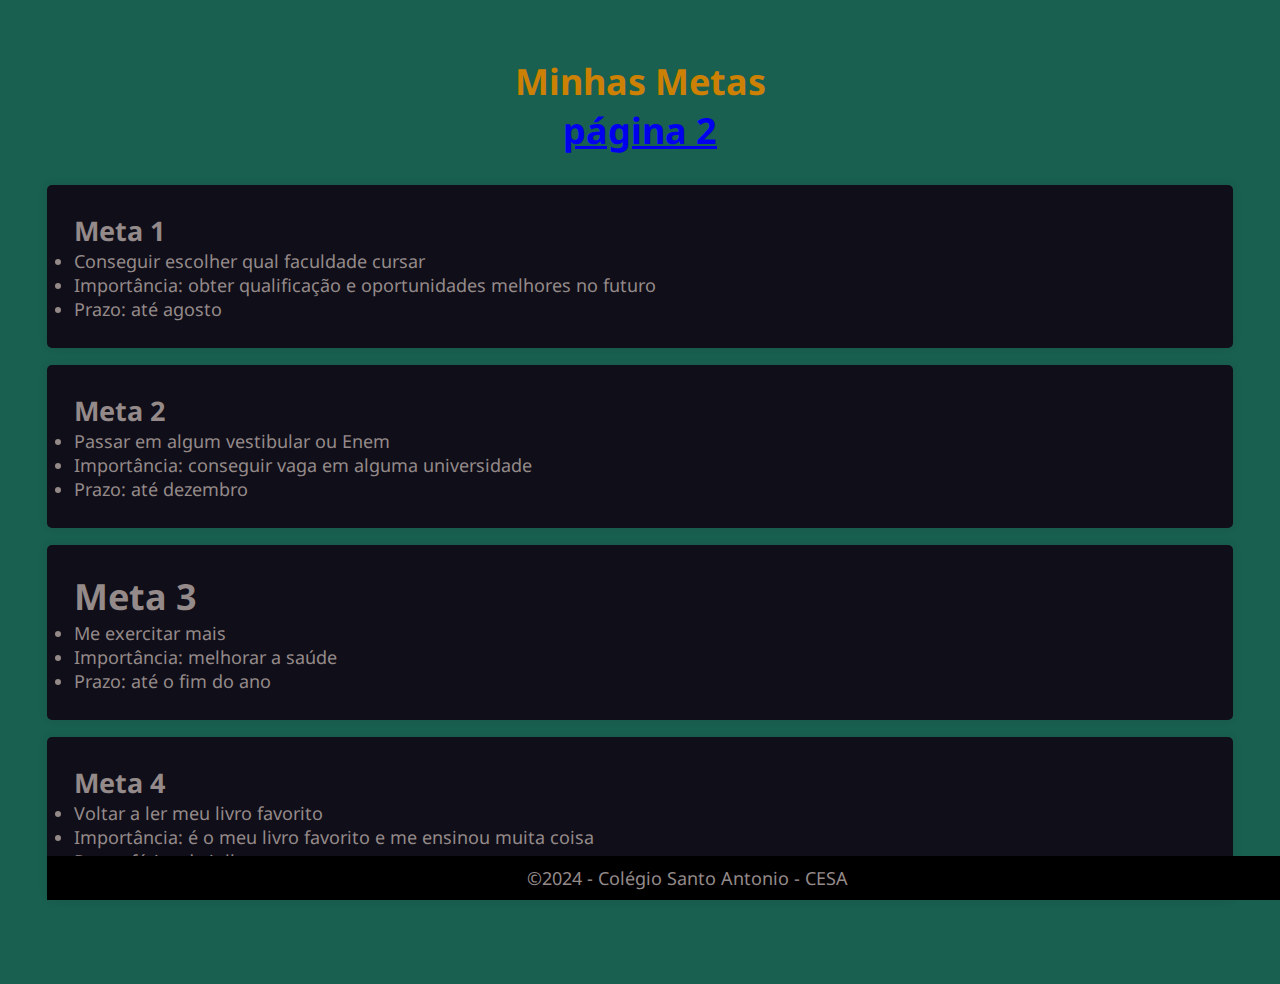
==== index.html @ 3cfb37cc "okok" ====
<!DOCTYPE html>
<html lang="pt-br">
<head>
    <meta charset="UTF-8">
    <meta name="viewport" content="width=device-width, initial-scale=1.0">
    <title>Metas 2024</title>
    <link rel="stylesheet" href="style.css">
</head>
<body>
    <header>
        <h1>Minhas Metas</h1>
        <h1 class="link"><a href="metas.html">página 2</a></h1>
    </header>
    <main>
        <section class="meta">
            <h2>Meta 1</h2>
            <ul>
                <li>Conseguir escolher qual faculdade cursar</li>
                <li>Importância: obter qualificação e oportunidades melhores no futuro</li>
                <li>Prazo: até agosto</li>
            </ul>
        </section>

        <section class="meta">
            <h2>Meta 2</h2>
            <ul>
                <li>Passar em algum vestibular ou Enem</li>
                <li>Importância: conseguir vaga em alguma universidade</li>
                <li>Prazo: até dezembro</li>
            </ul>
        </section>

        <section class="meta">
        <h1>Meta 3</h1>
            <ul>
                <li>Me exercitar mais</li>
                <li>Importância: melhorar a saúde</li>
                <li>Prazo: até o fim do ano</li>
            </ul>
        </section>

        <section class="meta">
        <h2>Meta 4</h2>
            <ul>
                <li>Voltar a ler meu livro favorito</li>
                <li>Importância: é o meu livro favorito e me ensinou muita coisa</li>
                <li>Prazo: férias de julho</li>
            </ul>
        </section>
    </main>
    <footer>
        <p>©2024 - Colégio Santo Antonio - CESA</p>
    </footer>
</body>
</html>
---- style.css ----
@import url('https://fonts.googleapis.com/css2?family=Noto+Sans:ital,wght@0,100..900;1,100..900&display=swap');
/* Reset CSS */
* {
    margin: 0;
    padding: 0;
    box-sizing: border-box;
}

/*parte das letras e cor das metas*/
body {
    font-family:Noto Sans ;
    font-size: 18px;
    background-color: #196050;
    color:  #948a8a;
    padding: 47px;
}

/*parte do titulo*/
header {
    background-color: #196050;
    color: #CC8105;
    padding: 10px 0;
    text-align: center;
}

main {
    padding: 20px 0;
}

/*parte dos blocos onde ficam as metas*/
.meta {
    background-color: #100e18;
    margin-bottom: 17px;
    padding: 27px;
    border-radius: 5px;
    box-shadow: 0px 0px 10px rgba(0, 0, 0, 0.1);
}

footer {
    background-color: #000000;
    color: light gray;
    text-align: center;
    padding: 10px 0;
    position: fixed;
    bottom: 0;
    width: 100%;
}
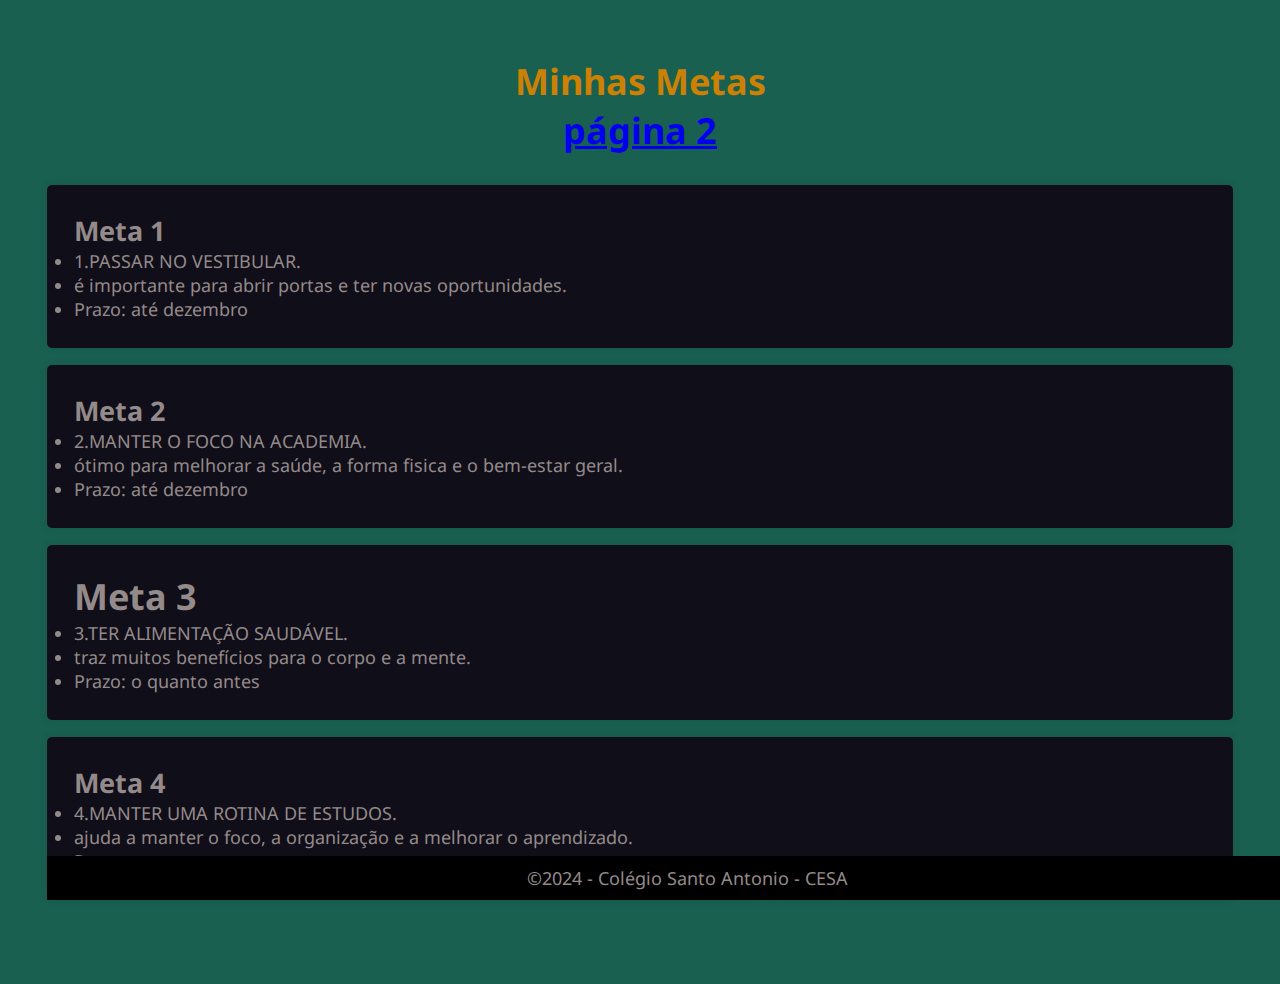
==== commit 86729cc8: "ok" ====
--- a/index.html
+++ b/index.html
@@ -16,17 +16,17 @@
         <section class="meta">
             <h2>Meta 1</h2>
             <ul>
-                <li>Conseguir escolher qual faculdade cursar</li>
-                <li>Importância: obter qualificação e oportunidades melhores no futuro</li>
-                <li>Prazo: até agosto</li>
+                <li>1.PASSAR NO VESTIBULAR.</li>
+                <li>é importante para abrir portas e ter novas oportunidades.</li>
+                <li>Prazo: até dezembro</li>
             </ul>
         </section>
 
         <section class="meta">
             <h2>Meta 2</h2>
             <ul>
-                <li>Passar em algum vestibular ou Enem</li>
-                <li>Importância: conseguir vaga em alguma universidade</li>
+                <li>2.MANTER O FOCO NA ACADEMIA.</li>
+                <li>ótimo para melhorar a saúde, a forma fisica e o bem-estar geral.</li>
                 <li>Prazo: até dezembro</li>
             </ul>
         </section>
@@ -34,18 +34,18 @@
         <section class="meta">
         <h1>Meta 3</h1>
             <ul>
-                <li>Me exercitar mais</li>
-                <li>Importância: melhorar a saúde</li>
-                <li>Prazo: até o fim do ano</li>
+                <li>3.TER ALIMENTAÇÃO SAUDÁVEL.</li>
+                <li>traz muitos benefícios para o corpo e a mente.</li>
+                <li>Prazo: o quanto antes</li>
             </ul>
         </section>
 
         <section class="meta">
         <h2>Meta 4</h2>
             <ul>
-                <li>Voltar a ler meu livro favorito</li>
-                <li>Importância: é o meu livro favorito e me ensinou muita coisa</li>
-                <li>Prazo: férias de julho</li>
+                <li>4.MANTER UMA ROTINA DE ESTUDOS.</li>
+                <li>ajuda a manter o foco, a organização e a melhorar o aprendizado.</li>
+                <li>Prazo: o quanto antes</li>
             </ul>
         </section>
     </main>
